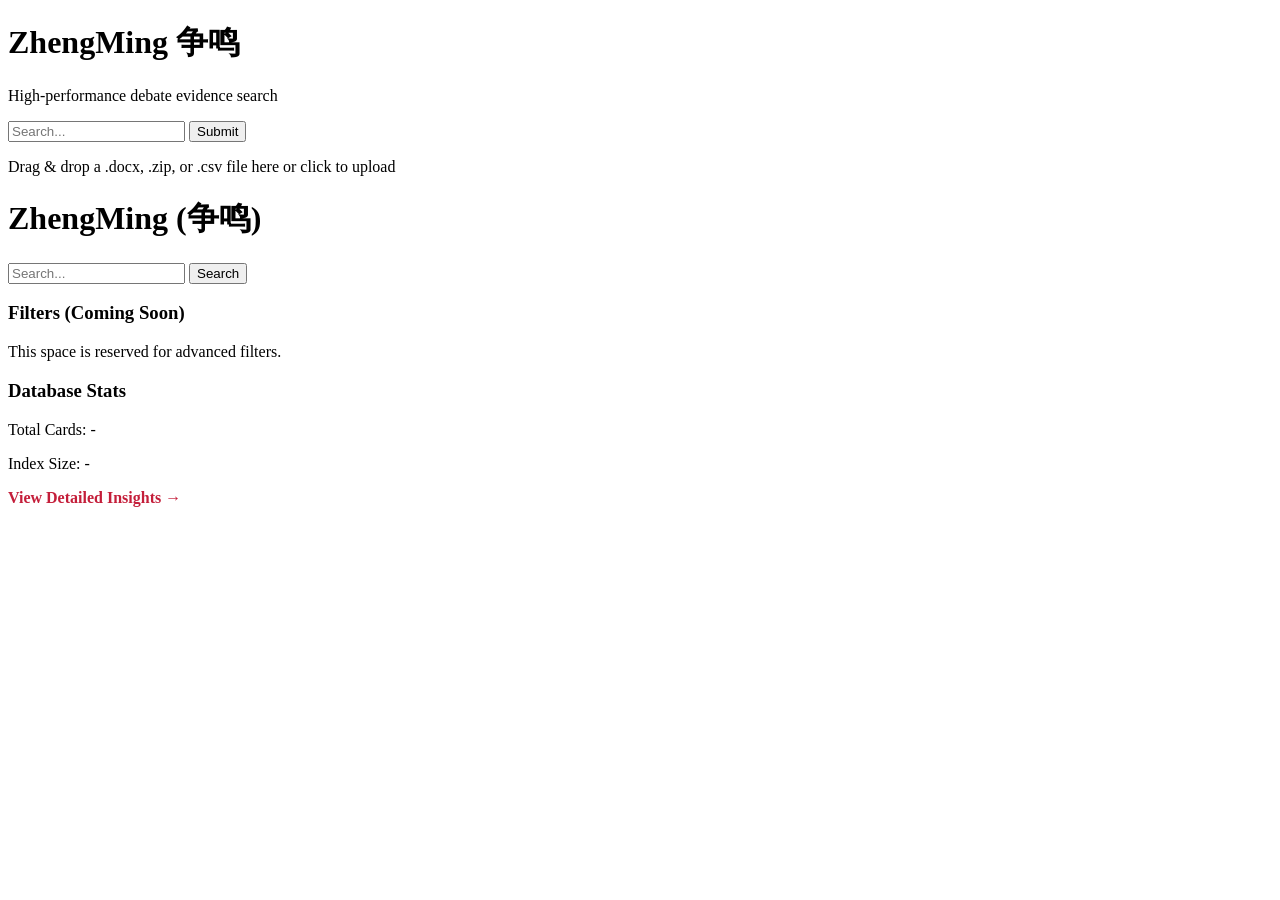
==== public/index.html @ 205072cb "feat: replace ZincSearch with Tantivy, add Deduplicated metadata and Docx/CSV markup support" ====
<!DOCTYPE html>
<html lang="en">
<head>
  <meta charset="UTF-8">
  <meta name="viewport" content="width=device-width, initial-scale=1.0">
  <title>ZhengMing (争鸣): A Debate Search Engine</title>
  <link rel="stylesheet" href="/style.css">
  <link href="https://fonts.googleapis.com/css2?family=Inter:wght@400;600;800&family=Playfair+Display:ital,wght@0,700;1,700&display=swap" rel="stylesheet">
</head>
<body>
  <!-- Home View -->
  <div id="home-view" class="container">
    <div class="hero-banner">
      <h1 class="hero-logo-text">ZhengMing <span class="chinese">争鸣</span></h1>
      <p class="hero-tagline">High-performance debate evidence search</p>
    </div>

    <div class="row">
      <input type="text" id="search-input" class="search" placeholder="Search..." autocomplete="off">
      <button type="button" id="search-btn" class="submit">Submit</button>
    </div>
    
    <div class="upload-zone" id="upload-zone">
      <p>Drag & drop a .docx, .zip, or .csv file here or click to upload</p>
      <input type="file" id="file-input" accept=".docx,.zip,.csv" style="display: none;">
    </div>
    <div id="upload-status" class="status-msg"></div>
  </div>

  <!-- Search Results View -->
  <div id="search-view" class="results-container hidden">
    <header class="header">
      <div class="logo-small-container">
        <h1 class="logo-small" id="logo-small">ZhengMing (争鸣)</h1>
      </div>
      <div class="header-search-row">
        <input type="text" id="header-search-input" class="search-small" placeholder="Search..." autocomplete="off">
        <button type="button" id="header-search-btn" class="submit-small">Search</button>
      </div>
    </header>

    <div class="results-layout">
      <aside class="sidebar">
        <div class="filter-box">
          <h3>Filters (Coming Soon)</h3>
          <p>This space is reserved for advanced filters.</p>
        </div>
        <div class="stats-box" id="stats-box">
          <h3>Database Stats</h3>
          <p>Total Cards: <span id="stat-count">-</span></p>
          <p>Index Size: <span id="stat-size">-</span></p>
          <a href="/stats.html" style="display:block; margin-top:15px; color:#c41e3a; font-weight:800; text-decoration:none;">View Detailed Insights →</a>
        </div>
      </aside>
      
      <main class="results-main">
        <div id="results-count" class="results-count"></div>
        <div id="cards-container" class="cards-container">
          <!-- Cards injected by JS -->
        </div>
      </main>
    </div>
  </div>

  <script src="/app.js"></script>
</body>
</html>
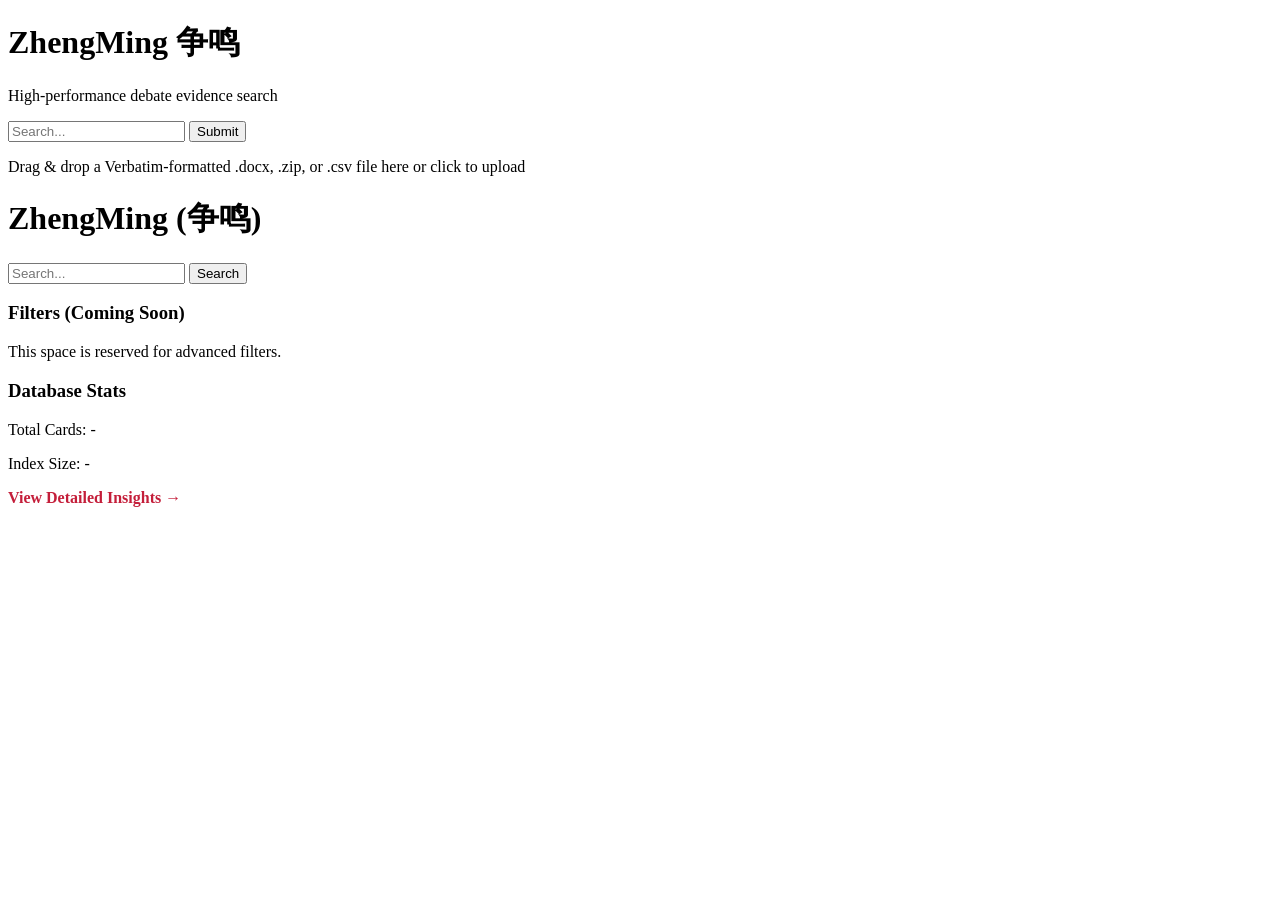
==== commit 84b1a48a: "ui: clarify Verbatim formatting requirement for docx uploads" ====
--- a/public/index.html
+++ b/public/index.html
@@ -21,7 +21,7 @@
     </div>
     
     <div class="upload-zone" id="upload-zone">
-      <p>Drag & drop a .docx, .zip, or .csv file here or click to upload</p>
+      <p>Drag & drop a Verbatim-formatted .docx, .zip, or .csv file here or click to upload</p>
       <input type="file" id="file-input" accept=".docx,.zip,.csv" style="display: none;">
     </div>
     <div id="upload-status" class="status-msg"></div>
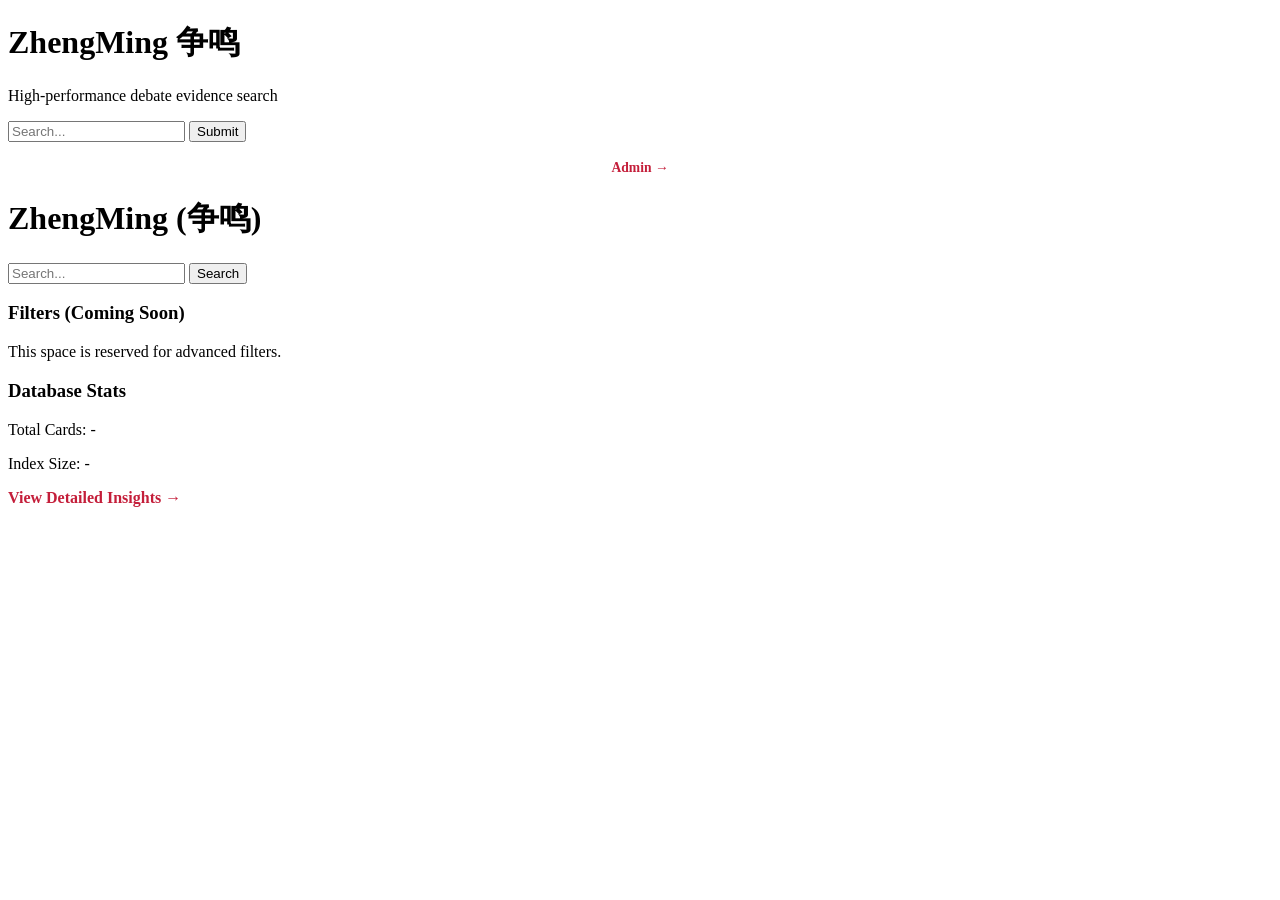
==== commit d13e694a: "Add Docker support and refactor upload logic to separate admin page" ====
--- a/public/index.html
+++ b/public/index.html
@@ -20,11 +20,9 @@
       <button type="button" id="search-btn" class="submit">Submit</button>
     </div>
     
-    <div class="upload-zone" id="upload-zone">
-      <p>Drag & drop a Verbatim-formatted .docx, .zip, or .csv file here or click to upload</p>
-      <input type="file" id="file-input" accept=".docx,.zip,.csv" style="display: none;">
-    </div>
-    <div id="upload-status" class="status-msg"></div>
+    <p style="margin-top: 18px; font-size: 0.85rem; color: #aaa; text-align: center;">
+      <a href="/admin.html" style="color: #c41e3a; font-weight: 600; text-decoration: none;">Admin →</a>
+    </p>
   </div>
 
   <!-- Search Results View -->
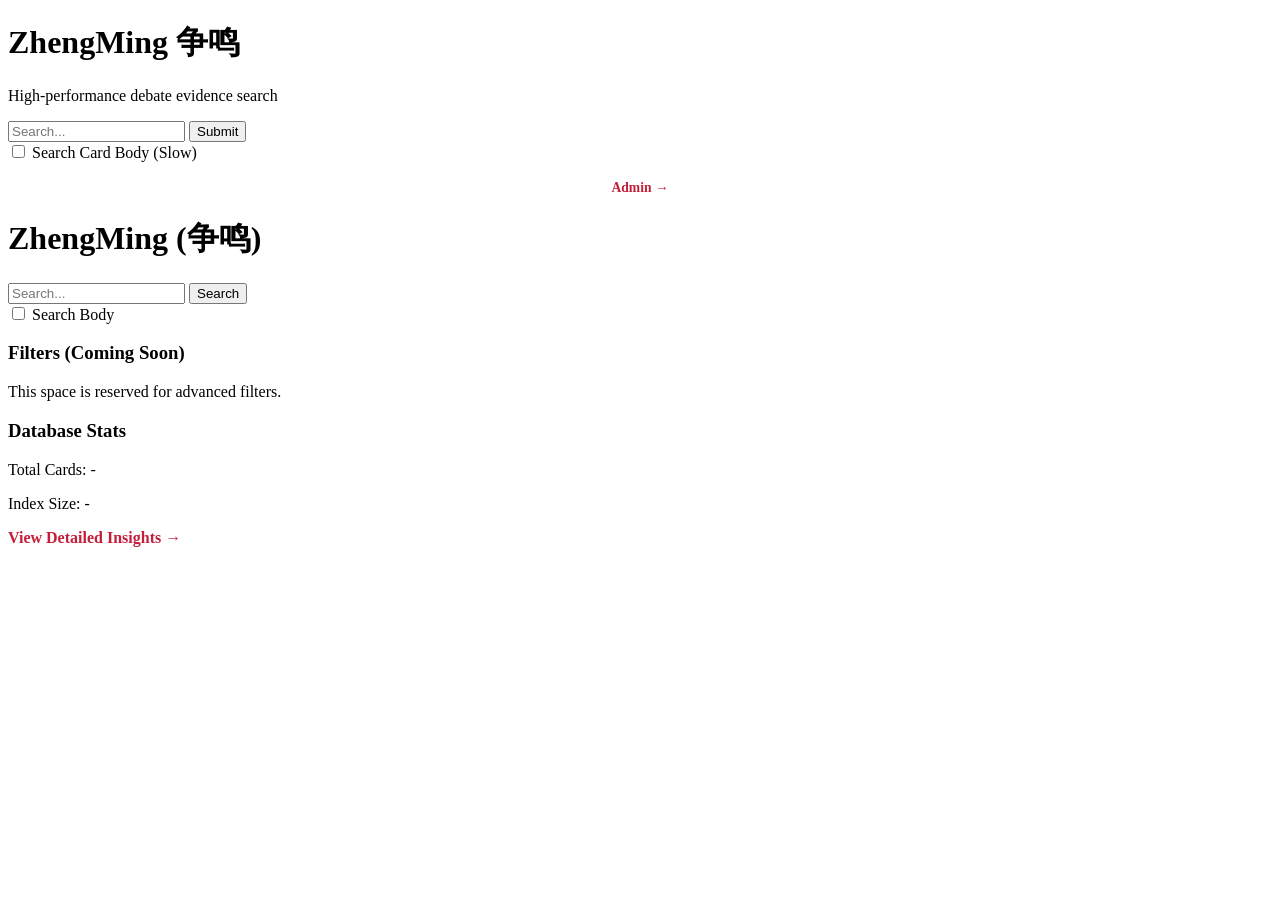
==== commit e9bd167c: "feat: implement Selective Field Search to optimize performance by defaulting to skipping the body fi" ====
--- a/public/index.html
+++ b/public/index.html
@@ -20,6 +20,14 @@
       <button type="button" id="search-btn" class="submit">Submit</button>
     </div>
     
+    <div class="search-options">
+      <label class="checkbox-container">
+        <input type="checkbox" id="search-body-check">
+        <span class="checkmark"></span>
+        Search Card Body (Slow)
+      </label>
+    </div>
+    
     <p style="margin-top: 18px; font-size: 0.85rem; color: #aaa; text-align: center;">
       <a href="/admin.html" style="color: #c41e3a; font-weight: 600; text-decoration: none;">Admin →</a>
     </p>
@@ -34,6 +42,13 @@
       <div class="header-search-row">
         <input type="text" id="header-search-input" class="search-small" placeholder="Search..." autocomplete="off">
         <button type="button" id="header-search-btn" class="submit-small">Search</button>
+        <div class="header-search-options">
+          <label class="checkbox-container small">
+            <input type="checkbox" id="header-search-body-check">
+            <span class="checkmark"></span>
+            Search Body
+          </label>
+        </div>
       </div>
     </header>
 
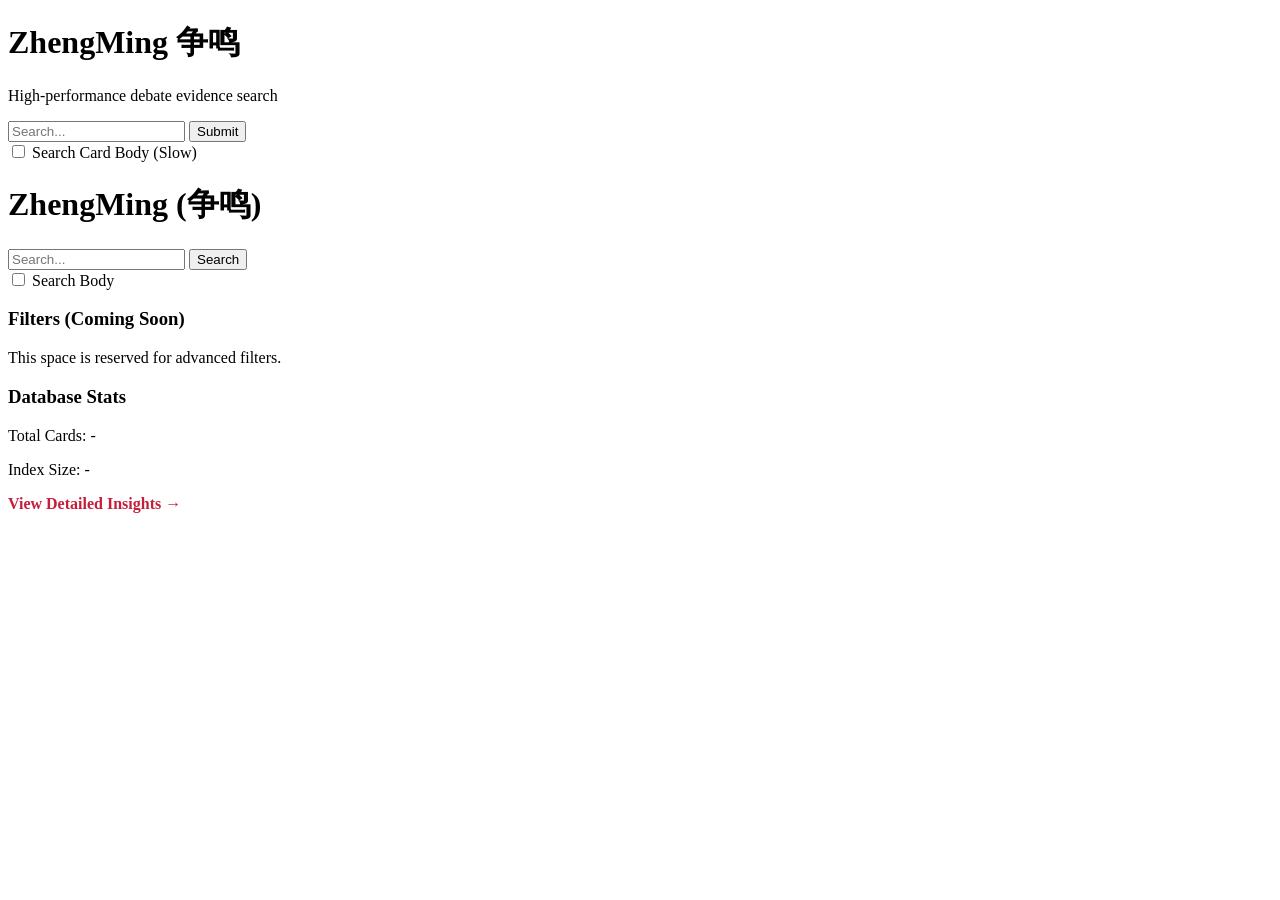
==== commit 1849bb27: "feat: implement secure admin authentication with session management and private route protection" ====
--- a/public/index.html
+++ b/public/index.html
@@ -28,9 +28,6 @@
       </label>
     </div>
     
-    <p style="margin-top: 18px; font-size: 0.85rem; color: #aaa; text-align: center;">
-      <a href="/admin.html" style="color: #c41e3a; font-weight: 600; text-decoration: none;">Admin →</a>
-    </p>
   </div>
 
   <!-- Search Results View -->
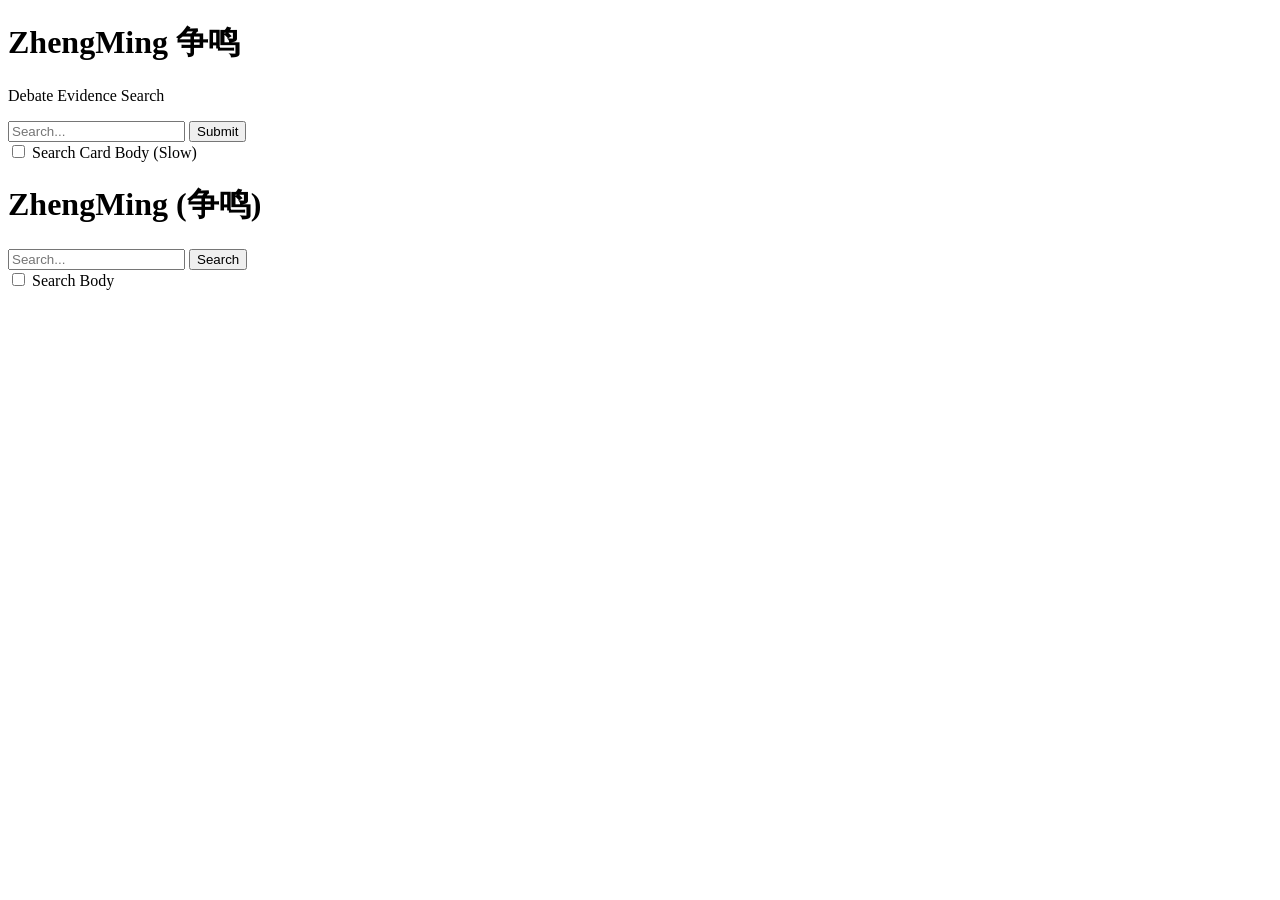
==== commit c04edd75: "feat: implement responsive mobile design and remove unused stats component" ====
--- a/public/index.html
+++ b/public/index.html
@@ -1,25 +1,29 @@
 <!DOCTYPE html>
 <html lang="en">
+
 <head>
   <meta charset="UTF-8">
   <meta name="viewport" content="width=device-width, initial-scale=1.0">
   <title>ZhengMing (争鸣): A Debate Search Engine</title>
   <link rel="stylesheet" href="/style.css">
-  <link href="https://fonts.googleapis.com/css2?family=Inter:wght@400;600;800&family=Playfair+Display:ital,wght@0,700;1,700&display=swap" rel="stylesheet">
+  <link
+    href="https://fonts.googleapis.com/css2?family=Inter:wght@400;600;800&family=Playfair+Display:ital,wght@0,700;1,700&display=swap"
+    rel="stylesheet">
 </head>
+
 <body>
   <!-- Home View -->
   <div id="home-view" class="container">
     <div class="hero-banner">
       <h1 class="hero-logo-text">ZhengMing <span class="chinese">争鸣</span></h1>
-      <p class="hero-tagline">High-performance debate evidence search</p>
+      <p class="hero-tagline">Debate Evidence Search</p>
     </div>
 
     <div class="row">
       <input type="text" id="search-input" class="search" placeholder="Search..." autocomplete="off">
       <button type="button" id="search-btn" class="submit">Submit</button>
     </div>
-    
+
     <div class="search-options">
       <label class="checkbox-container">
         <input type="checkbox" id="search-body-check">
@@ -27,7 +31,7 @@
         Search Card Body (Slow)
       </label>
     </div>
-    
+
   </div>
 
   <!-- Search Results View -->
@@ -50,19 +54,7 @@
     </header>
 
     <div class="results-layout">
-      <aside class="sidebar">
-        <div class="filter-box">
-          <h3>Filters (Coming Soon)</h3>
-          <p>This space is reserved for advanced filters.</p>
-        </div>
-        <div class="stats-box" id="stats-box">
-          <h3>Database Stats</h3>
-          <p>Total Cards: <span id="stat-count">-</span></p>
-          <p>Index Size: <span id="stat-size">-</span></p>
-          <a href="/stats.html" style="display:block; margin-top:15px; color:#c41e3a; font-weight:800; text-decoration:none;">View Detailed Insights →</a>
-        </div>
-      </aside>
-      
+
       <main class="results-main">
         <div id="results-count" class="results-count"></div>
         <div id="cards-container" class="cards-container">
@@ -74,4 +66,5 @@
 
   <script src="/app.js"></script>
 </body>
-</html>
+
+</html>
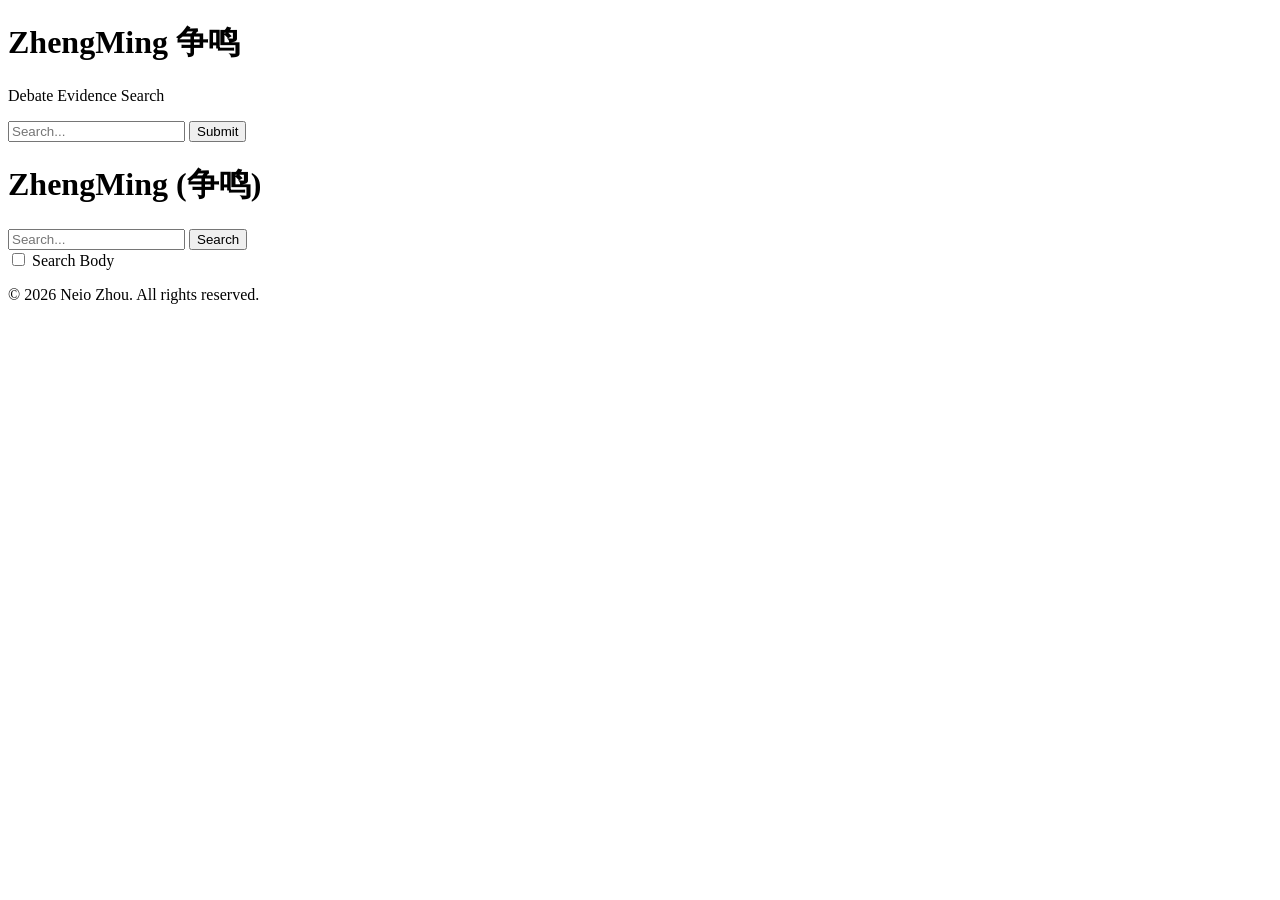
==== commit 5d4950b6: "feat: bump version to 1.1.0, add global footer, update layout styles, and refactor search UI compone" ====
--- a/public/index.html
+++ b/public/index.html
@@ -5,7 +5,7 @@
   <meta charset="UTF-8">
   <meta name="viewport" content="width=device-width, initial-scale=1.0">
   <title>ZhengMing (争鸣): A Debate Search Engine</title>
-  <link rel="stylesheet" href="/style.css">
+  <link rel="stylesheet" href="/style.css?v=1.1.0">
   <link
     href="https://fonts.googleapis.com/css2?family=Inter:wght@400;600;800&family=Playfair+Display:ital,wght@0,700;1,700&display=swap"
     rel="stylesheet">
@@ -23,15 +23,6 @@
       <input type="text" id="search-input" class="search" placeholder="Search..." autocomplete="off">
       <button type="button" id="search-btn" class="submit">Submit</button>
     </div>
-
-    <div class="search-options">
-      <label class="checkbox-container">
-        <input type="checkbox" id="search-body-check">
-        <span class="checkmark"></span>
-        Search Card Body (Slow)
-      </label>
-    </div>
-
   </div>
 
   <!-- Search Results View -->
@@ -64,7 +55,10 @@
     </div>
   </div>
 
-  <script src="/app.js"></script>
+  <script src="/app.js?v=1.1.0"></script>
+  <footer>
+    <p>&copy; 2026 Neio Zhou. All rights reserved.</p>
+  </footer>
 </body>
 
 </html>
